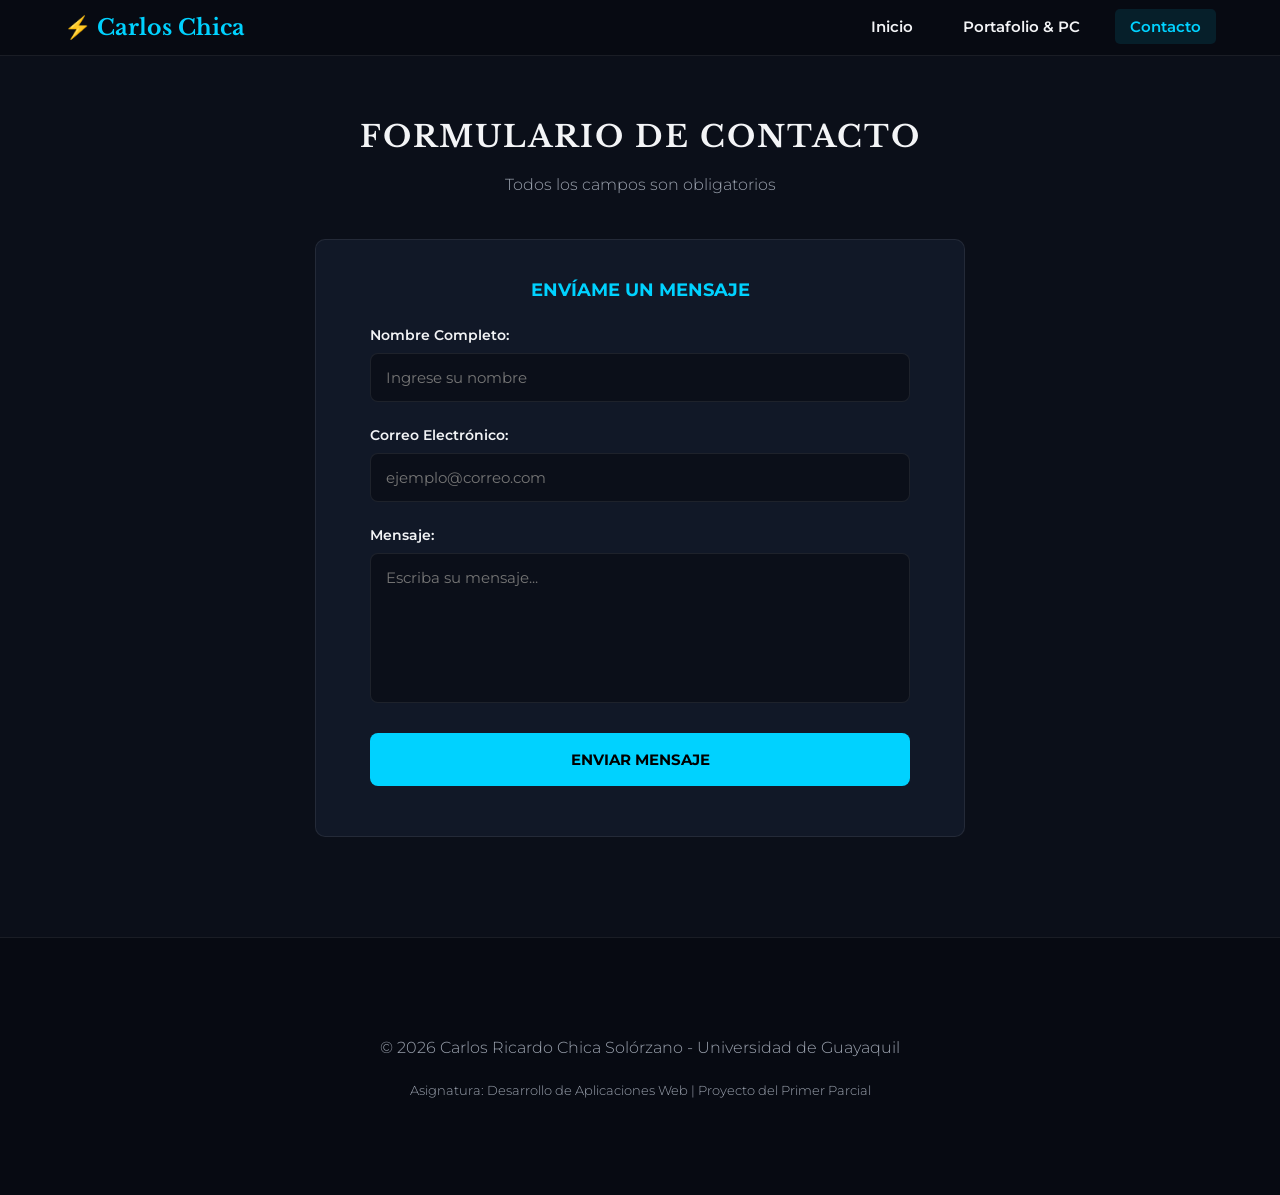
==== contacto.html @ 8f32634f "portafolio" ====
<!doctype html>
<html lang="es">
  <head>
    <meta charset="UTF-8" />
    <meta name="viewport" content="width=device-width, initial-scale=1.0" />
    <title>Carlos Chica | Contacto</title>
    <link rel="preload" href="css/Normalize.css" as="style" />
    <link rel="stylesheet" href="css/Normalize.css" />
    <link rel="preconnect" href="https://fonts.googleapis.com" />
    <link rel="preconnect" href="https://fonts.gstatic.com" crossorigin />
    <link
      href="https://fonts.googleapis.com/css2?family=Libre+Baskerville:wght@400;700&family=Montserrat:wght@300;400;600;700;800&display=swap"
      rel="stylesheet"
    />
    <link rel="preload" href="css/estilos.css" as="style" />
    <link href="css/estilos.css" rel="stylesheet" />
  </head>
  <body>
    <header>
      <nav class="barra-navegacion">
        <div class="nav-container">
          <a href="index.html" class="logo">⚡ Carlos Chica</a>
          <button class="menu-toggle" onclick="toggleMenu()">☰</button>
          <ul class="enlaces-nav" id="menu-links">
            <li><a href="index.html">Inicio</a></li>
            <li><a href="portafolio.html">Portafolio &amp; PC</a></li>
            <li><a href="contacto.html" class="activo">Contacto</a></li>
          </ul>
        </div>
      </nav>
    </header>

    <main class="contenedor">
      <section>
        <div class="seccion-titulo">
          <h2>Formulario de Contacto</h2>
          <p>Todos los campos son obligatorios</p>
        </div>

        <div class="form-contenedor">
          <form class="formulario">
            <fieldset>
              <legend>Envíame un mensaje</legend>

              <div class="campo">
                <label for="nombre">Nombre Completo:</label>
                <input
                  type="text"
                  id="nombre"
                  class="input-text"
                  placeholder="Ingrese su nombre"
                />
              </div>

              <div class="campo">
                <label for="email">Correo Electrónico:</label>
                <input
                  type="email"
                  id="email"
                  class="input-text"
                  placeholder="ejemplo@correo.com"
                />
              </div>

              <div class="campo">
                <label for="mensaje">Mensaje:</label>
                <textarea
                  id="mensaje"
                  class="input-text"
                  rows="5"
                  placeholder="Escriba su mensaje..."
                ></textarea>
              </div>

              <div class="enviar">
                <input
                  class="btn-enviar"
                  type="submit"
                  value="Enviar Mensaje"
                />
              </div>
            </fieldset>
          </form>
        </div>
      </section>
    </main>

    <footer>
      <div class="contenedor">
        <p>© 2026 Carlos Ricardo Chica Solórzano - Universidad de Guayaquil</p>
        <p
          style="
            font-size: 1.3rem;
            margin-top: 10px;
            color: var(--texto-secundario);
          "
        >
          Asignatura: Desarrollo de Aplicaciones Web | Proyecto del Primer
          Parcial
        </p>
      </div>
    </footer>

    <script src="js/app.js"></script>
  </body>
</html>
---- css/estilos.css ----
:root {
  --bg-principal: #0b0f19;
  --bg-tarjeta: #111827;
  --bg-navegacion: #070a12;
  --texto-principal: #f3f4f6;
  --texto-secundario: #9ca3af;
  --primario: #00d2ff;
  --acento: #ff6b6b;
  --exito: #10b981;
  --borde: rgba(255, 255, 255, 0.08);
  --fuente-titulo: "Libre Baskerville", serif;
  --fuente-cuerpo: "Montserrat", sans-serif;
}

html {
  font-size: 62.5%;
  box-sizing: border-box;
  scroll-behavior: smooth;
}

body {
  font-size: 1.6rem;
  font-family: var(--fuente-cuerpo);
  background-color: var(--bg-principal);
  color: var(--texto-principal);
  margin: 0;
}

*,
*:before,
*:after {
  box-sizing: inherit;
}

h1,
h2,
h3 {
  font-family: var(--fuente-titulo);
  margin: 0 0 1.5rem 0;
}

p {
  line-height: 1.8;
  color: var(--texto-secundario);
  font-weight: 300;
}

.contenedor {
  max-width: 120rem;
  width: 90%;
  margin: 0 auto;
  padding: 4rem 0;
}

main.contenedor {
  padding-top: 12rem;
}

/* --- NAVEGACION --- */
.barra-navegacion {
  position: fixed;
  top: 0;
  left: 0;
  width: 100%;
  background-color: var(--bg-navegacion);
  border-bottom: 1px solid var(--borde);
  z-index: 1000;
}

.nav-container {
  display: flex;
  justify-content: space-between;
  align-items: center;
  max-width: 120rem;
  width: 90%;
  margin: 0 auto;
  padding: 1.5rem 0;
}

.logo {
  font-family: var(--fuente-titulo);
  font-weight: 700;
  font-size: 2.2rem;
  color: var(--primario);
  text-decoration: none;
}

.enlaces-nav {
  display: flex;
  align-items: center;
  gap: 2rem;
  list-style: none;
  margin: 0;
  padding: 0;
}

.enlaces-nav a {
  color: var(--texto-principal);
  text-decoration: none;
  font-weight: 600;
  font-size: 1.5rem;
  padding: 0.8rem 1.5rem;
  border-radius: 0.5rem;
}

.enlaces-nav a:hover,
.enlaces-nav a.activo {
  color: var(--primario);
  background-color: rgba(0, 210, 255, 0.1);
}

.menu-toggle {
  display: none;
  background: none;
  border: none;
  color: var(--texto-principal);
  font-size: 2.5rem;
  cursor: pointer;
}

/* --- HERO --- */
.hero-section {
  display: grid;
  grid-template-columns: 1fr;
  gap: 4rem;
  align-items: center;
}

@media (min-width: 768px) {
  .hero-section {
    grid-template-columns: 1.2fr 0.8fr;
  }
}

.hero-contenido h1 {
  font-size: 3.5rem;
  line-height: 1.2;
  margin-bottom: 2rem;
}

.hero-contenido h1 span {
  color: var(--primario);
}

.hero-subtitulo {
  font-size: 1.8rem;
  font-weight: 400;
  margin-bottom: 3rem;
  color: var(--texto-secundario);
}

.perfil-card {
  background-color: var(--bg-tarjeta);
  border-radius: 3.5rem;
  padding: 3.5rem;
  text-align: center;
  border: 1px solid var(--borde);
}

.foto-perfil {
  width: 160px;
  height: 160px;
  border-radius: 50%;
  object-fit: cover;
  border: 4px solid var(--primario);
  margin: 2rem auto;
}

/* --- TECNOLOGIAS --- */
.seccion-tecnologias h2 {
  padding-top: 4rem;
  text-align: center;
  font-size: 3rem;
  text-transform: uppercase;
  letter-spacing: 2px;
  margin-bottom: 3rem;
}

.lenguajes {
  display: grid;
  grid-template-columns: 1fr;
  gap: 2rem;
}

@media (min-width: 768px) {
  .lenguajes {
    grid-template-columns: repeat(3, 1fr);
  }
}

.lenguaje {
  display: flex;
  flex-direction: column;
  align-items: center;
  background-color: var(--bg-tarjeta);
  padding: 3rem;
  border-radius: 1rem;
  border: 1px solid var(--borde);
}

.lenguaje img {
  height: 8rem;
  width: 8rem;
  margin-bottom: 1.5rem;
}

.lenguaje h3 {
  color: var(--primario);
  font-size: 1.8rem;
}

/* --- TITULO DE SECCION --- */
.seccion-titulo {
  text-align: center;
  margin-bottom: 4rem;
}

.seccion-titulo h2 {
  font-size: 3rem;
  text-transform: uppercase;
  letter-spacing: 2px;
}

/* --- CAROUSEL --- */
.carousel-container {
  position: relative;
  max-width: 800px;
  margin: 0 auto 5rem;
  overflow: hidden;
  border-radius: 1rem;
  border: 1px solid var(--borde);
}

.carousel-slides {
  display: flex;
  transition: transform 0.5s ease;
}

.slide {
  min-width: 100%;
  position: relative;
  aspect-ratio: 16/9;
  background-color: #000;
}

.slide img {
  width: 100%;
  height: 100%;
  object-fit: cover;
  opacity: 0.65;
}

.slide-caption {
  position: absolute;
  bottom: 0;
  left: 0;
  width: 100%;
  padding: 3rem;
  background: linear-gradient(transparent, rgba(0, 0, 0, 0.85));
  color: #fff;
}

.slide-caption h3 {
  font-size: 2.2rem;
  color: var(--primario);
  margin-bottom: 0.5rem;
}

.carousel-btn {
  position: absolute;
  top: 50%;
  transform: translateY(-50%);
  background-color: rgba(0, 0, 0, 0.6);
  color: #fff;
  border: none;
  width: 45px;
  height: 45px;
  border-radius: 50%;
  cursor: pointer;
  font-size: 1.8rem;
  z-index: 10;
}

.carousel-btn:hover {
  background-color: var(--primario);
}

.carousel-btn.prev {
  left: 15px;
}
.carousel-btn.next {
  right: 15px;
}

.carousel-dots {
  position: absolute;
  bottom: 20px;
  left: 50%;
  transform: translateX(-50%);
  display: flex;
  gap: 1rem;
  z-index: 10;
}

.dot {
  width: 10px;
  height: 10px;
  border-radius: 50%;
  background-color: rgba(255, 255, 255, 0.4);
  cursor: pointer;
}

.dot.activo {
  background-color: var(--primario);
}

/* --- HARDWARE --- */
.hardware-grid {
  display: grid;
  grid-template-columns: 1fr;
  gap: 3rem;
  margin-top: 3rem;
}

@media (min-width: 768px) {
  .hardware-grid {
    grid-template-columns: repeat(3, 1fr);
  }
}

.hardware-card {
  background-color: var(--bg-tarjeta);
  border-radius: 1rem;
  padding: 2.5rem;
  border: 1px solid var(--borde);
}

.hardware-card h3 {
  color: var(--primario);
  font-size: 1.8rem;
  border-bottom: 1px solid var(--borde);
  padding-bottom: 0.8rem;
  margin-bottom: 1.5rem;
}

/* --- FORMULARIO --- */
.form-contenedor {
  background-color: var(--bg-tarjeta);
  border-radius: 1rem;
  padding: 4rem;
  max-width: 650px;
  margin: 0 auto;
  border: 1px solid var(--borde);
}

.formulario fieldset {
  border: none;
}

.formulario legend {
  text-align: center;
  font-size: 1.8rem;
  text-transform: uppercase;
  font-weight: 700;
  margin-bottom: 2rem;
  color: var(--primario);
}

.campo {
  margin-bottom: 2.5rem;
}

.campo textarea {
  height: 15rem;
  resize: none;
}

.campo label {
  display: block;
  font-weight: 600;
  margin-bottom: 1rem;
  font-size: 1.4rem;
  color: var(--texto-principal);
}

.input-text {
  width: 100%;
  padding: 1.5rem;
  background-color: var(--bg-principal);
  border: 1px solid var(--borde);
  color: var(--texto-principal);
  border-radius: 0.8rem;
  font-family: var(--fuente-cuerpo);
  font-size: 1.5rem;
}

.input-text:focus {
  outline: none;
  border-color: var(--primario);
}

.enviar {
  margin-top: 1rem;
}

.btn-enviar {
  background-color: var(--primario);
  color: #000;
  border: none;
  padding: 1.8rem 3rem;
  font-size: 1.5rem;
  font-weight: 700;
  text-transform: uppercase;
  border-radius: 0.8rem;
  width: 100%;
  cursor: pointer;
}

/* --- MENSAJES DINAMICOS --- */
.error {
  background-color: var(--acento);
  color: #fff;
  text-align: center;
  padding: 1.5rem;
  margin-top: 2rem;
  font-weight: 700;
  border-radius: 1rem;
  font-size: 1.4rem;
}

.correcto {
  background-color: var(--exito);
  color: #fff;
  text-align: center;
  padding: 1.5rem;
  margin-top: 2rem;
  font-weight: 700;
  border-radius: 1rem;
  font-size: 1.4rem;
}

/* --- FOOTER --- */
footer {
  background-color: var(--bg-navegacion);
  border-top: 1px solid var(--borde);
  padding: 4rem 0;
  text-align: center;
  margin-top: 6rem;
}

/* --- RESPONSIVE --- */
@media (max-width: 768px) {
  .enlaces-nav {
    display: none;
    flex-direction: column;
    position: absolute;
    top: 100%;
    left: 0;
    width: 100%;
    background-color: var(--bg-navegacion);
    padding: 2rem 0;
    border-bottom: 1px solid var(--borde);
  }

  .enlaces-nav.activo {
    display: flex;
  }

  .menu-toggle {
    display: block;
  }
}
---- css/estilos.css ----
:root {
  --bg-principal: #0b0f19;
  --bg-tarjeta: #111827;
  --bg-navegacion: #070a12;
  --texto-principal: #f3f4f6;
  --texto-secundario: #9ca3af;
  --primario: #00d2ff;
  --acento: #ff6b6b;
  --exito: #10b981;
  --borde: rgba(255, 255, 255, 0.08);
  --fuente-titulo: "Libre Baskerville", serif;
  --fuente-cuerpo: "Montserrat", sans-serif;
}

html {
  font-size: 62.5%;
  box-sizing: border-box;
  scroll-behavior: smooth;
}

body {
  font-size: 1.6rem;
  font-family: var(--fuente-cuerpo);
  background-color: var(--bg-principal);
  color: var(--texto-principal);
  margin: 0;
}

*,
*:before,
*:after {
  box-sizing: inherit;
}

h1,
h2,
h3 {
  font-family: var(--fuente-titulo);
  margin: 0 0 1.5rem 0;
}

p {
  line-height: 1.8;
  color: var(--texto-secundario);
  font-weight: 300;
}

.contenedor {
  max-width: 120rem;
  width: 90%;
  margin: 0 auto;
  padding: 4rem 0;
}

main.contenedor {
  padding-top: 12rem;
}

/* --- NAVEGACION --- */
.barra-navegacion {
  position: fixed;
  top: 0;
  left: 0;
  width: 100%;
  background-color: var(--bg-navegacion);
  border-bottom: 1px solid var(--borde);
  z-index: 1000;
}

.nav-container {
  display: flex;
  justify-content: space-between;
  align-items: center;
  max-width: 120rem;
  width: 90%;
  margin: 0 auto;
  padding: 1.5rem 0;
}

.logo {
  font-family: var(--fuente-titulo);
  font-weight: 700;
  font-size: 2.2rem;
  color: var(--primario);
  text-decoration: none;
}

.enlaces-nav {
  display: flex;
  align-items: center;
  gap: 2rem;
  list-style: none;
  margin: 0;
  padding: 0;
}

.enlaces-nav a {
  color: var(--texto-principal);
  text-decoration: none;
  font-weight: 600;
  font-size: 1.5rem;
  padding: 0.8rem 1.5rem;
  border-radius: 0.5rem;
}

.enlaces-nav a:hover,
.enlaces-nav a.activo {
  color: var(--primario);
  background-color: rgba(0, 210, 255, 0.1);
}

.menu-toggle {
  display: none;
  background: none;
  border: none;
  color: var(--texto-principal);
  font-size: 2.5rem;
  cursor: pointer;
}

/* --- HERO --- */
.hero-section {
  display: grid;
  grid-template-columns: 1fr;
  gap: 4rem;
  align-items: center;
}

@media (min-width: 768px) {
  .hero-section {
    grid-template-columns: 1.2fr 0.8fr;
  }
}

.hero-contenido h1 {
  font-size: 3.5rem;
  line-height: 1.2;
  margin-bottom: 2rem;
}

.hero-contenido h1 span {
  color: var(--primario);
}

.hero-subtitulo {
  font-size: 1.8rem;
  font-weight: 400;
  margin-bottom: 3rem;
  color: var(--texto-secundario);
}

.perfil-card {
  background-color: var(--bg-tarjeta);
  border-radius: 3.5rem;
  padding: 3.5rem;
  text-align: center;
  border: 1px solid var(--borde);
}

.foto-perfil {
  width: 160px;
  height: 160px;
  border-radius: 50%;
  object-fit: cover;
  border: 4px solid var(--primario);
  margin: 2rem auto;
}

/* --- TECNOLOGIAS --- */
.seccion-tecnologias h2 {
  padding-top: 4rem;
  text-align: center;
  font-size: 3rem;
  text-transform: uppercase;
  letter-spacing: 2px;
  margin-bottom: 3rem;
}

.lenguajes {
  display: grid;
  grid-template-columns: 1fr;
  gap: 2rem;
}

@media (min-width: 768px) {
  .lenguajes {
    grid-template-columns: repeat(3, 1fr);
  }
}

.lenguaje {
  display: flex;
  flex-direction: column;
  align-items: center;
  background-color: var(--bg-tarjeta);
  padding: 3rem;
  border-radius: 1rem;
  border: 1px solid var(--borde);
}

.lenguaje img {
  height: 8rem;
  width: 8rem;
  margin-bottom: 1.5rem;
}

.lenguaje h3 {
  color: var(--primario);
  font-size: 1.8rem;
}

/* --- TITULO DE SECCION --- */
.seccion-titulo {
  text-align: center;
  margin-bottom: 4rem;
}

.seccion-titulo h2 {
  font-size: 3rem;
  text-transform: uppercase;
  letter-spacing: 2px;
}

/* --- CAROUSEL --- */
.carousel-container {
  position: relative;
  max-width: 800px;
  margin: 0 auto 5rem;
  overflow: hidden;
  border-radius: 1rem;
  border: 1px solid var(--borde);
}

.carousel-slides {
  display: flex;
  transition: transform 0.5s ease;
}

.slide {
  min-width: 100%;
  position: relative;
  aspect-ratio: 16/9;
  background-color: #000;
}

.slide img {
  width: 100%;
  height: 100%;
  object-fit: cover;
  opacity: 0.65;
}

.slide-caption {
  position: absolute;
  bottom: 0;
  left: 0;
  width: 100%;
  padding: 3rem;
  background: linear-gradient(transparent, rgba(0, 0, 0, 0.85));
  color: #fff;
}

.slide-caption h3 {
  font-size: 2.2rem;
  color: var(--primario);
  margin-bottom: 0.5rem;
}

.carousel-btn {
  position: absolute;
  top: 50%;
  transform: translateY(-50%);
  background-color: rgba(0, 0, 0, 0.6);
  color: #fff;
  border: none;
  width: 45px;
  height: 45px;
  border-radius: 50%;
  cursor: pointer;
  font-size: 1.8rem;
  z-index: 10;
}

.carousel-btn:hover {
  background-color: var(--primario);
}

.carousel-btn.prev {
  left: 15px;
}
.carousel-btn.next {
  right: 15px;
}

.carousel-dots {
  position: absolute;
  bottom: 20px;
  left: 50%;
  transform: translateX(-50%);
  display: flex;
  gap: 1rem;
  z-index: 10;
}

.dot {
  width: 10px;
  height: 10px;
  border-radius: 50%;
  background-color: rgba(255, 255, 255, 0.4);
  cursor: pointer;
}

.dot.activo {
  background-color: var(--primario);
}

/* --- HARDWARE --- */
.hardware-grid {
  display: grid;
  grid-template-columns: 1fr;
  gap: 3rem;
  margin-top: 3rem;
}

@media (min-width: 768px) {
  .hardware-grid {
    grid-template-columns: repeat(3, 1fr);
  }
}

.hardware-card {
  background-color: var(--bg-tarjeta);
  border-radius: 1rem;
  padding: 2.5rem;
  border: 1px solid var(--borde);
}

.hardware-card h3 {
  color: var(--primario);
  font-size: 1.8rem;
  border-bottom: 1px solid var(--borde);
  padding-bottom: 0.8rem;
  margin-bottom: 1.5rem;
}

/* --- FORMULARIO --- */
.form-contenedor {
  background-color: var(--bg-tarjeta);
  border-radius: 1rem;
  padding: 4rem;
  max-width: 650px;
  margin: 0 auto;
  border: 1px solid var(--borde);
}

.formulario fieldset {
  border: none;
}

.formulario legend {
  text-align: center;
  font-size: 1.8rem;
  text-transform: uppercase;
  font-weight: 700;
  margin-bottom: 2rem;
  color: var(--primario);
}

.campo {
  margin-bottom: 2.5rem;
}

.campo textarea {
  height: 15rem;
  resize: none;
}

.campo label {
  display: block;
  font-weight: 600;
  margin-bottom: 1rem;
  font-size: 1.4rem;
  color: var(--texto-principal);
}

.input-text {
  width: 100%;
  padding: 1.5rem;
  background-color: var(--bg-principal);
  border: 1px solid var(--borde);
  color: var(--texto-principal);
  border-radius: 0.8rem;
  font-family: var(--fuente-cuerpo);
  font-size: 1.5rem;
}

.input-text:focus {
  outline: none;
  border-color: var(--primario);
}

.enviar {
  margin-top: 1rem;
}

.btn-enviar {
  background-color: var(--primario);
  color: #000;
  border: none;
  padding: 1.8rem 3rem;
  font-size: 1.5rem;
  font-weight: 700;
  text-transform: uppercase;
  border-radius: 0.8rem;
  width: 100%;
  cursor: pointer;
}

/* --- MENSAJES DINAMICOS --- */
.error {
  background-color: var(--acento);
  color: #fff;
  text-align: center;
  padding: 1.5rem;
  margin-top: 2rem;
  font-weight: 700;
  border-radius: 1rem;
  font-size: 1.4rem;
}

.correcto {
  background-color: var(--exito);
  color: #fff;
  text-align: center;
  padding: 1.5rem;
  margin-top: 2rem;
  font-weight: 700;
  border-radius: 1rem;
  font-size: 1.4rem;
}

/* --- FOOTER --- */
footer {
  background-color: var(--bg-navegacion);
  border-top: 1px solid var(--borde);
  padding: 4rem 0;
  text-align: center;
  margin-top: 6rem;
}

/* --- RESPONSIVE --- */
@media (max-width: 768px) {
  .enlaces-nav {
    display: none;
    flex-direction: column;
    position: absolute;
    top: 100%;
    left: 0;
    width: 100%;
    background-color: var(--bg-navegacion);
    padding: 2rem 0;
    border-bottom: 1px solid var(--borde);
  }

  .enlaces-nav.activo {
    display: flex;
  }

  .menu-toggle {
    display: block;
  }
}
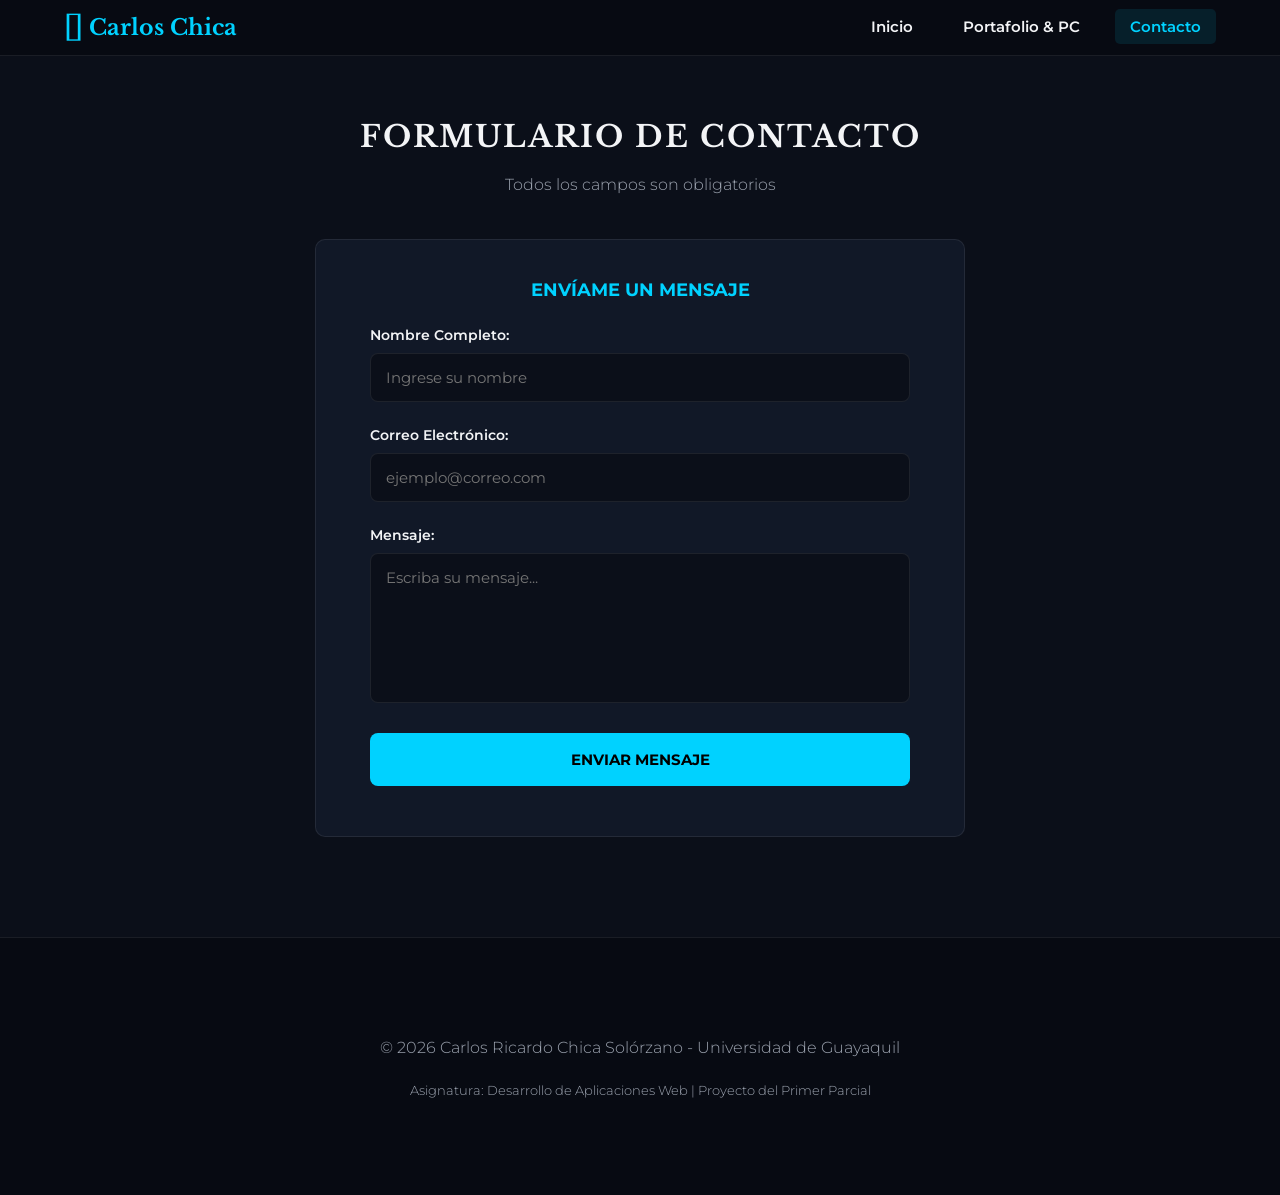
==== commit 7e33c3ff: "actualizacion de archivos" ====
--- a/contacto.html
+++ b/contacto.html
@@ -19,7 +19,7 @@
     <header>
       <nav class="barra-navegacion">
         <div class="nav-container">
-          <a href="index.html" class="logo">⚡ Carlos Chica</a>
+          <a href="index.html" class="logo">🫩 Carlos Chica</a>
           <button class="menu-toggle" onclick="toggleMenu()">☰</button>
           <ul class="enlaces-nav" id="menu-links">
             <li><a href="index.html">Inicio</a></li>
--- a/css/estilos.css
+++ b/css/estilos.css
@@ -292,28 +292,6 @@
   right: 15px;
 }
 
-.carousel-dots {
-  position: absolute;
-  bottom: 20px;
-  left: 50%;
-  transform: translateX(-50%);
-  display: flex;
-  gap: 1rem;
-  z-index: 10;
-}
-
-.dot {
-  width: 10px;
-  height: 10px;
-  border-radius: 50%;
-  background-color: rgba(255, 255, 255, 0.4);
-  cursor: pointer;
-}
-
-.dot.activo {
-  background-color: var(--primario);
-}
-
 /* --- HARDWARE --- */
 .hardware-grid {
   display: grid;
@@ -439,7 +417,6 @@
   font-size: 1.4rem;
 }
 
-/* --- FOOTER --- */
 footer {
   background-color: var(--bg-navegacion);
   border-top: 1px solid var(--borde);
--- a/css/estilos.css
+++ b/css/estilos.css
@@ -292,28 +292,6 @@
   right: 15px;
 }
 
-.carousel-dots {
-  position: absolute;
-  bottom: 20px;
-  left: 50%;
-  transform: translateX(-50%);
-  display: flex;
-  gap: 1rem;
-  z-index: 10;
-}
-
-.dot {
-  width: 10px;
-  height: 10px;
-  border-radius: 50%;
-  background-color: rgba(255, 255, 255, 0.4);
-  cursor: pointer;
-}
-
-.dot.activo {
-  background-color: var(--primario);
-}
-
 /* --- HARDWARE --- */
 .hardware-grid {
   display: grid;
@@ -439,7 +417,6 @@
   font-size: 1.4rem;
 }
 
-/* --- FOOTER --- */
 footer {
   background-color: var(--bg-navegacion);
   border-top: 1px solid var(--borde);
